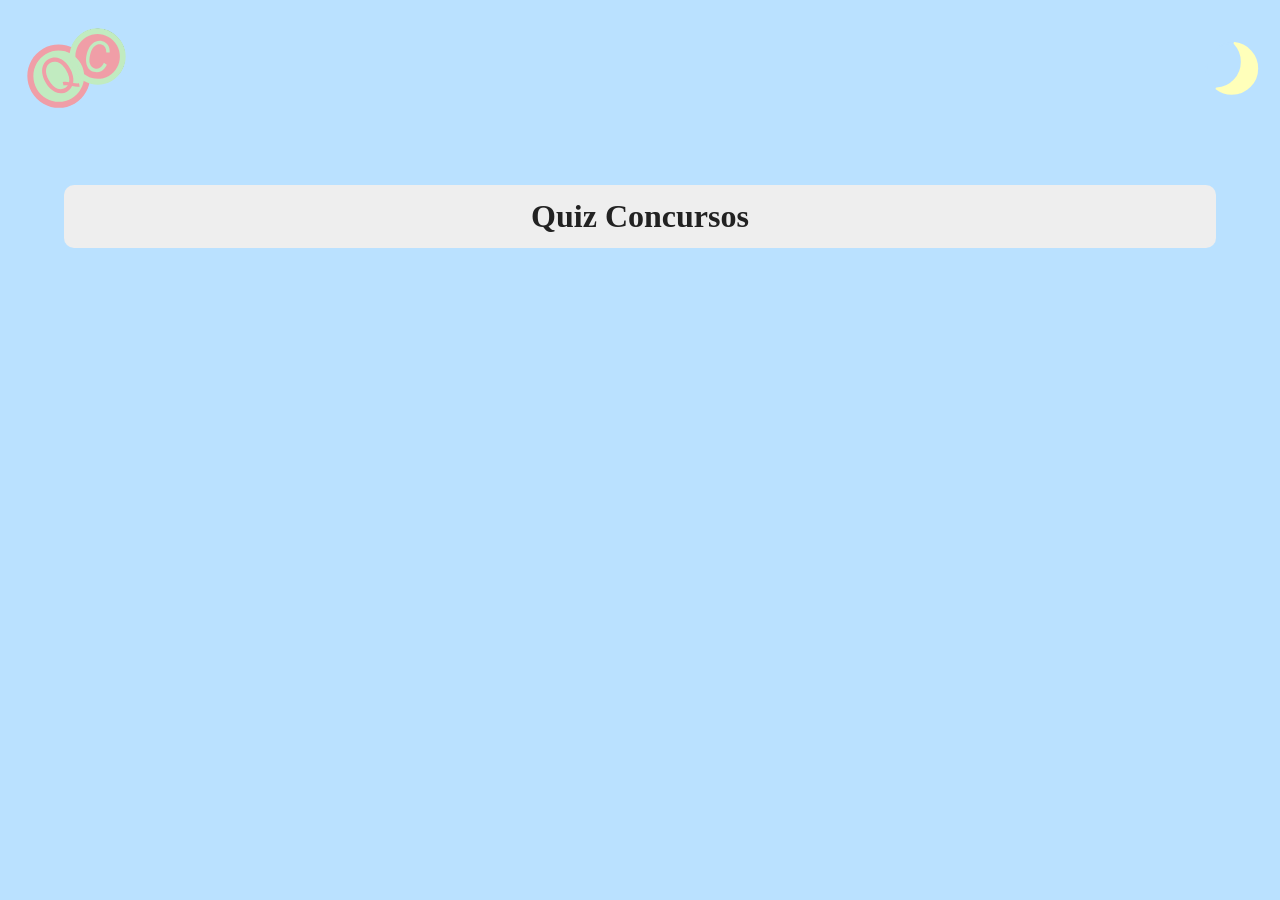
==== index.html @ a5098f4d "ajustes UX no header Co-authored-by: Copilot <copilot@github.com>" ====
<!DOCTYPE html>
<html lang="enpt-BR">
<head>
    <meta charset="UTF-8">
    <meta name="viewport" content="width=device-width, initial-scale=1.0">
    <title>Document</title>
    <link rel="stylesheet" href="assets/css/reset.css">
    <!-- <link rel="stylesheet" href="assets/css/header.css"> -->
    <link rel="stylesheet" href="assets/css/style.css">
</head>
<body>
    <header>BBB</header>
    <main>
        <h1>Quiz Concursos</h1>

    </main>
    <!-- <script src="assets/scripts/script.js"></script> -->
     <script src="assets/scripts/main.js"></script>
</body>
</html>
---- assets/css/header.css ----
header{
    display: flex;
    justify-content: space-between;
    width: 100vw;
    padding: 1vh 1vw 0 1vw;
}

img{
    color: #333;
    margin-right: auto;
    height: 10vw;
    max-height: 100px;
}

button{
    background-color: transparent;
    cursor: pointer;
    transition: filter 0.3s;
}

button:hover{
    filter: drop-shadow(0px 0px 5px white);
    transition: filter 0.3s;
}
---- assets/css/style.css ----
/* 

BLUE: #BAE1FF
GREEN: #BAFFC9
YELLOW: #FFFFBA
ORANGE: #FFB347
RED: #FFB3BA
BLACK: #222
WHITE: #eee
*/

:root {
    --blue: #BAE1FF;
    --green: #BAFFC9;
    --yellow: #FFFFBA;
    --orange: #FFB347;
    --red: #FFB3BA;
    --black: #222;
    --white: #eee;
    --darkpurple: #2E0854;
    --darkblue: #0B3D91;
}


* {
    transition: background-color 0.3s, color 0.3s;
}

body {
    background: var(--blue);
    color: var(--black)
}

.dark-mode{
    background-color: var(--black);
    color: var(--white);
}

main{
    display: flex;
    flex-direction: column;
    align-items: center;
    background-color: var(--white);
    color: var(--black);
    margin: 5vw;
    padding: 1vw;
    border-radius: 10px;
}
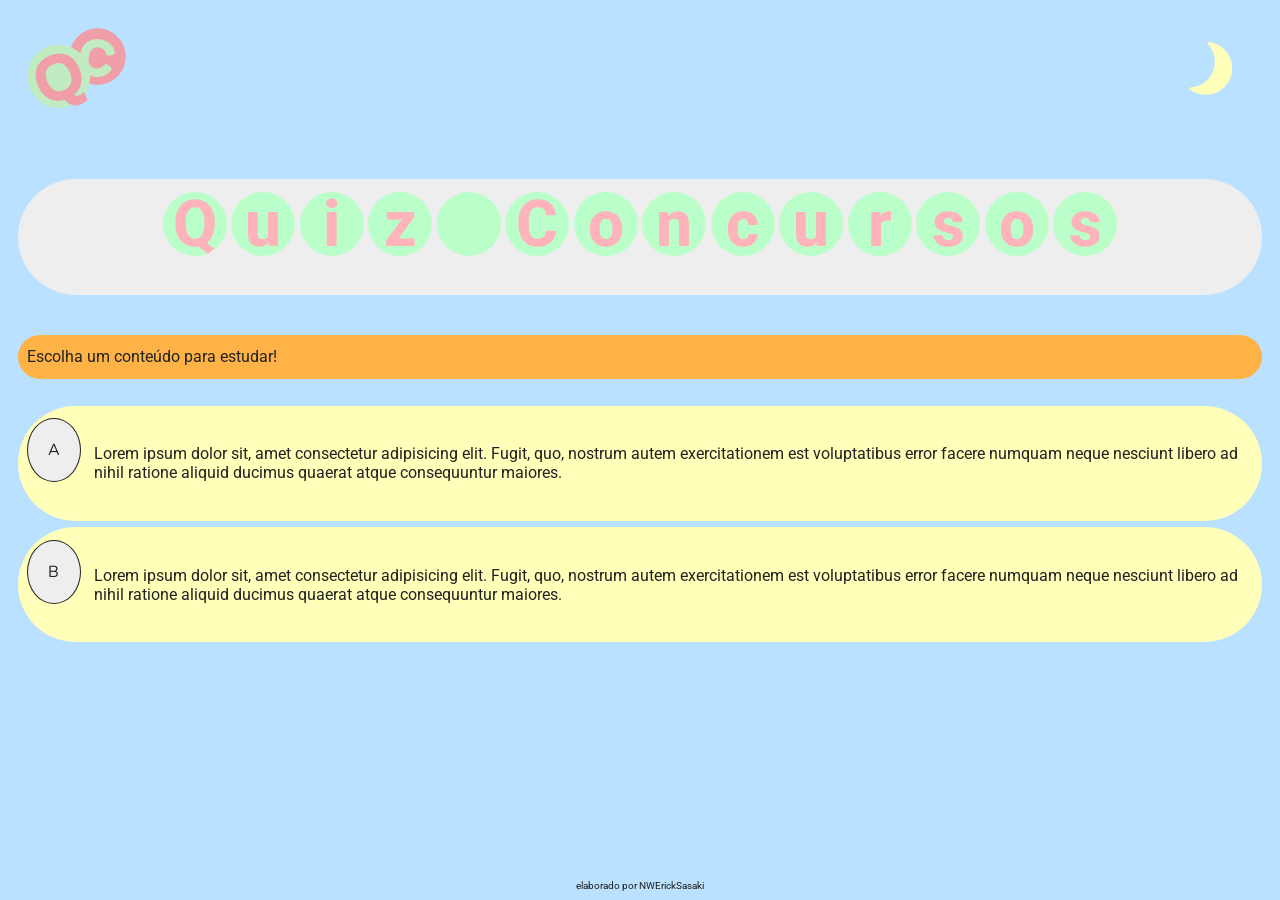
==== commit 19c30b29: "ponto para redefinição de design Co-authored-by: Copilot <copilot@github.com>" ====
--- a/index.html
+++ b/index.html
@@ -9,12 +9,43 @@
     <link rel="stylesheet" href="assets/css/style.css">
 </head>
 <body>
-    <header>BBB</header>
+    <header></header>
     <main>
-        <h1>Quiz Concursos</h1>
-
+        <h1 class="container">
+            <span class="tl c">Q</span>
+            <span class="tl c">u</span>
+            <span class="tl c">i</span>
+            <span class="tl c">z</span>
+            <span class="tl c"> </span>
+            <span class="tl c">C</span>
+            <span class="tl c">o</span>
+            <span class="tl c">n</span>
+            <span class="tl c">c</span>
+            <span class="tl c">u</span>
+            <span class="tl c">r</span>
+            <span class="tl c">s</span>
+            <span class="tl c">o</span>
+            <span class="tl c">s</span>
+        </h1>
+        <div id="question" class="container">
+            Escolha um conteúdo para estudar!
+        </div>
+        <div id="answers">
+            <div class="card_alternativa container">
+                <span class="lr c">A</span>
+                <span class="conteudo_resposta">
+                    Lorem ipsum dolor sit, amet consectetur adipisicing elit. Fugit, quo, nostrum autem exercitationem est voluptatibus error facere numquam neque nesciunt libero ad nihil ratione aliquid ducimus quaerat atque consequuntur maiores.
+                </span>
+            </div>
+            <div class="card_alternativa container">
+                <span class="lr c">B</span>
+                <span class="conteudo_resposta">
+                    Lorem ipsum dolor sit, amet consectetur adipisicing elit. Fugit, quo, nostrum autem exercitationem est voluptatibus error facere numquam neque nesciunt libero ad nihil ratione aliquid ducimus quaerat atque consequuntur maiores.
+                </span>
+            </div>
+        </div>
     </main>
-    <!-- <script src="assets/scripts/script.js"></script> -->
-     <script src="assets/scripts/main.js"></script>
+    <footer><span>elaborado por NWErickSasaki</span></footer>
+    <script src="assets/scripts/main.js"></script>
 </body>
 </html>
--- a/assets/css/header.css
+++ b/assets/css/header.css
@@ -3,6 +3,7 @@
     justify-content: space-between;
     width: 100vw;
     padding: 1vh 1vw 0 1vw;
+    user-select: none;
 }
 
 img{
--- a/assets/css/style.css
+++ b/assets/css/style.css
@@ -10,6 +10,8 @@
 WHITE: #eee
 */
 
+@import url('https://fonts.googleapis.com/css2?family=Nunito:ital,wght@0,200..1000;1,200..1000&family=Roboto:ital,wght@0,100..900;1,100..900&display=swap');
+
 :root {
     --blue: #BAE1FF;
     --green: #BAFFC9;
@@ -18,32 +20,128 @@
     --red: #FFB3BA;
     --black: #222;
     --white: #eee;
-    --darkpurple: #2E0854;
-    --darkblue: #0B3D91;
 }
 
+.dark-mode{
+    --blue: #264569;
+    --green: #397822;
+    --yellow: #706d1f;
+    --orange: #7a5227;
+    --red: #70261f;
+    --black: #eee;
+    --white: #222;
+    /* background-color: var(--black);
+    color: var(--white); */
+}
 
 * {
     transition: background-color 0.3s, color 0.3s;
+    box-sizing: border-box;
+    font-family: 'Roboto', Tahoma, Geneva, Verdana, sans-serif;
 }
 
 body {
+    display: flex;
+    flex-direction: column;
     background: var(--blue);
-    color: var(--black)
+    color: var(--black);
+    min-height: 100vh;
 }
 
-.dark-mode{
-    background-color: var(--black);
-    color: var(--white);
-}
 
 main{
     display: flex;
     flex-direction: column;
     align-items: center;
+    margin: 3vw+2vh;
+}
+
+.container{
+    background-color: var(--white);
+    width: 100%;
+    color: var(--black);
+    margin: 20px;
+    padding: 1vw+1vh;
+    border-radius: 5vw;
+}
+
+h1{
+    display: flex;
+    flex-direction: row;
+    justify-content: center;
+    gap: 0.5vh;
+    font-family: 'Nunito', sans-serif;
+    font-weight: 800;
+    font-size: 5vw;
+}
+
+
+.c{
+    display: flex;
+    align-items: center;
+    justify-content: center;
+    margin-bottom: 2vw;
+    border-radius: 50%;
+    width: 5vw;
+    height: 5vw;
+    user-select: none;
+}
+/* tl = title letter */
+.tl{
+    color: var(--red);
+    background-color: var(--green);
+}
+
+.tl:hover{
+    color: var(--green);
+    background-color: var(--red);
+}
+
+#question{
+    background-color: var(--orange);
+    /* padding: 5px+1vw+1vh; */
+}
+
+#answer{
+    display: flex;
+    flex-direction: column;
+    align-items: center;
+    justify-content: center;
     background-color: var(--white);
     color: var(--black);
-    margin: 5vw;
-    padding: 1vw;
+    width: 100%;
+    padding: 2vw;
     border-radius: 10px;
-}+}
+
+.card_alternativa{
+    display: flex;
+    flex-direction: row;
+    align-items: center;
+    justify-content: flex-start;
+    background-color: var(--yellow);
+    color: var(--black);
+    width: 100%;
+    gap: 1vw;
+    margin: 0.5vw 0;
+}
+
+.lr{
+    font-family: 'Nunito', Courier, monospace;
+    font-size: bold;
+    background-color: var(--white);
+    border: 1px solid var(--black);
+    padding: 0.5vw 1vw;
+}
+
+footer{
+    display: flex;
+    padding: 1vh;
+    justify-content: center;
+    align-items: flex-end;
+    flex-grow: 1;
+    gap: 1vw;
+    margin-top: 2vw;
+    font-size: 10px;
+    font-family: 'Roboto', 'Courier New', Courier, monospace;
+}
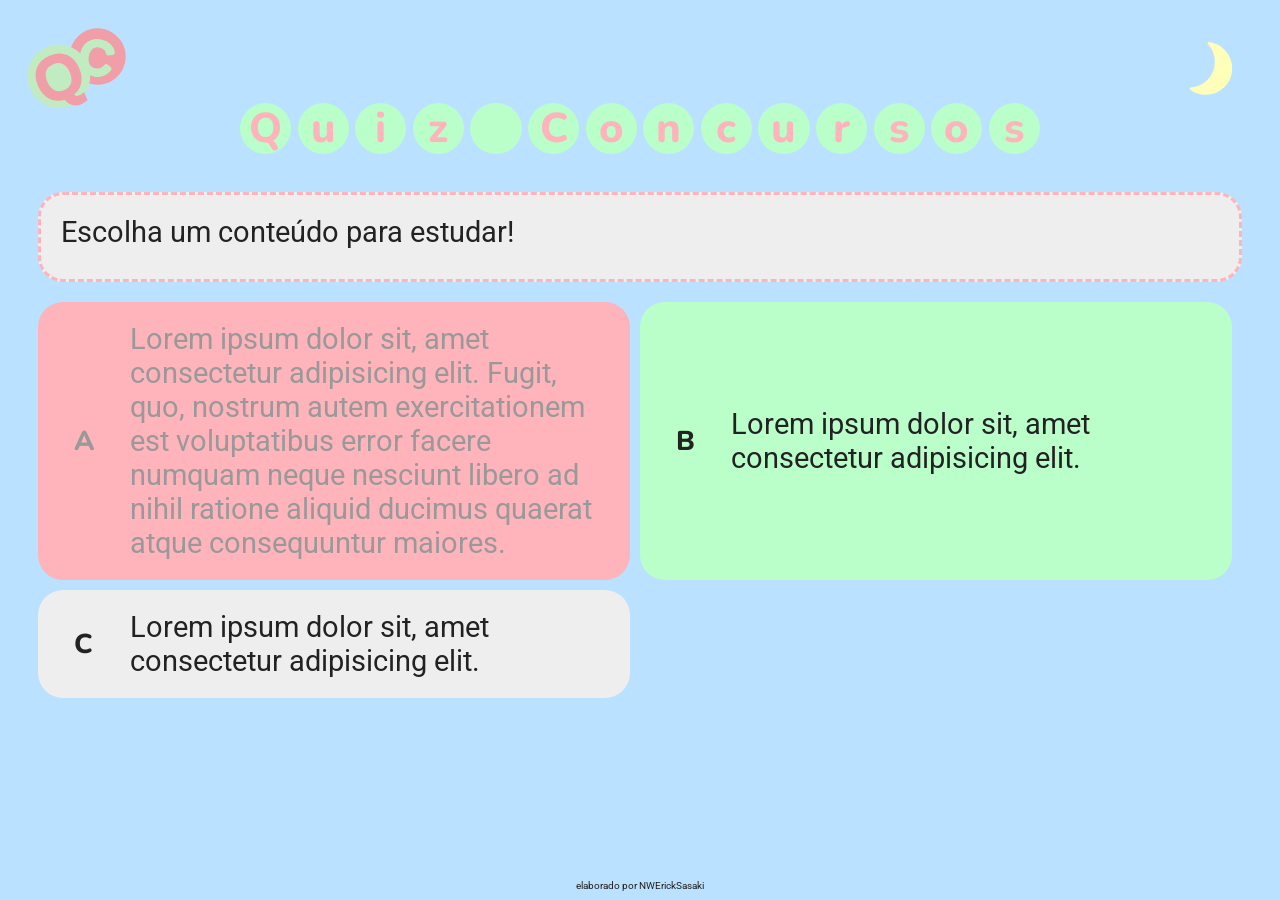
==== commit 93364e03: "redefinição da UI Co-authored-by: Copilot <copilot@github.com>" ====
--- a/index.html
+++ b/index.html
@@ -11,7 +11,7 @@
 <body>
     <header></header>
     <main>
-        <h1 class="container">
+        <h1>
             <span class="tl c">Q</span>
             <span class="tl c">u</span>
             <span class="tl c">i</span>
@@ -27,25 +27,31 @@
             <span class="tl c">o</span>
             <span class="tl c">s</span>
         </h1>
-        <div id="question" class="container">
+        <p id="question" class="container">
             Escolha um conteúdo para estudar!
-        </div>
+        </p>
         <div id="answers">
-            <div class="card_alternativa container">
+            <div class="card_alternativa container wrong">
                 <span class="lr c">A</span>
-                <span class="conteudo_resposta">
+                <p class="conteudo_resposta">
                     Lorem ipsum dolor sit, amet consectetur adipisicing elit. Fugit, quo, nostrum autem exercitationem est voluptatibus error facere numquam neque nesciunt libero ad nihil ratione aliquid ducimus quaerat atque consequuntur maiores.
-                </span>
+                </p>
+            </div>
+            <div class="card_alternativa container correct">
+                <span class="lr c">B</span>
+                <p class="conteudo_resposta">
+                    Lorem ipsum dolor sit, amet consectetur adipisicing elit.
+                </p>
             </div>
             <div class="card_alternativa container">
-                <span class="lr c">B</span>
-                <span class="conteudo_resposta">
-                    Lorem ipsum dolor sit, amet consectetur adipisicing elit. Fugit, quo, nostrum autem exercitationem est voluptatibus error facere numquam neque nesciunt libero ad nihil ratione aliquid ducimus quaerat atque consequuntur maiores.
-                </span>
+                <span class="lr c">C</span>
+                <p class="conteudo_resposta">
+                    Lorem ipsum dolor sit, amet consectetur adipisicing elit.
+                </p>
             </div>
         </div>
     </main>
-    <footer><span>elaborado por NWErickSasaki</span></footer>
+    <footer>elaborado por NWErickSasaki</footer>
     <script src="assets/scripts/main.js"></script>
 </body>
 </html>
--- a/assets/css/style.css
+++ b/assets/css/style.css
@@ -1,15 +1,3 @@
-
-/* 
-
-BLUE: #BAE1FF
-GREEN: #BAFFC9
-YELLOW: #FFFFBA
-ORANGE: #FFB347
-RED: #FFB3BA
-BLACK: #222
-WHITE: #eee
-*/
-
 @import url('https://fonts.googleapis.com/css2?family=Nunito:ital,wght@0,200..1000;1,200..1000&family=Roboto:ital,wght@0,100..900;1,100..900&display=swap');
 
 :root {
@@ -20,6 +8,7 @@
     --red: #FFB3BA;
     --black: #222;
     --white: #eee;
+    --gray: #999;
 }
 
 .dark-mode{
@@ -28,16 +17,17 @@
     --yellow: #706d1f;
     --orange: #7a5227;
     --red: #70261f;
-    --black: #eee;
+    --black: #ddd;
     --white: #222;
+    --gray: #666;
     /* background-color: var(--black);
     color: var(--white); */
 }
 
 * {
+    box-sizing: border-box;
     transition: background-color 0.3s, color 0.3s;
-    box-sizing: border-box;
-    font-family: 'Roboto', Tahoma, Geneva, Verdana, sans-serif;
+    transition: filter 0.3s;
 }
 
 body {
@@ -48,44 +38,51 @@
     min-height: 100vh;
 }
 
+.dark-mode header {
+    opacity: 0.75;
+}
 
 main{
     display: flex;
     flex-direction: column;
     align-items: center;
-    margin: 3vw+2vh;
+    margin: 0 3vw+2vh;
+    gap: 20px;
 }
 
 .container{
     background-color: var(--white);
     width: 100%;
     color: var(--black);
-    margin: 20px;
-    padding: 1vw+1vh;
-    border-radius: 5vw;
+    padding: 20px;
+    border-radius: 25px;
 }
 
 h1{
     display: flex;
     flex-direction: row;
     justify-content: center;
-    gap: 0.5vh;
-    font-family: 'Nunito', sans-serif;
-    font-weight: 800;
-    font-size: 5vw;
+    gap: 0.5vw;
+    position: relative;
+    top: -2vh;
 }
-
 
 .c{
     display: flex;
     align-items: center;
     justify-content: center;
-    margin-bottom: 2vw;
     border-radius: 50%;
     width: 5vw;
     height: 5vw;
+    max-width: 50px;
+    max-height: 50px;
+    font-size: calc(90% + 1vw);
     user-select: none;
+    padding: 2vw;
+    font-family: 'Nunito', sans-serif;
+    font-weight: 800;
 }
+
 /* tl = title letter */
 .tl{
     color: var(--red);
@@ -98,40 +95,76 @@
 }
 
 #question{
-    background-color: var(--orange);
-    /* padding: 5px+1vw+1vh; */
+    min-width: none;
+    min-height: 10vh;
+    border: 3px dashed var(--red);
 }
 
-#answer{
+#answers{
     display: flex;
-    flex-direction: column;
-    align-items: center;
-    justify-content: center;
-    background-color: var(--white);
-    color: var(--black);
+    flex-wrap: wrap;
     width: 100%;
-    padding: 2vw;
-    border-radius: 10px;
+    gap: 10px;
 }
 
 .card_alternativa{
     display: flex;
     flex-direction: row;
+    justify-content: flex-start;
     align-items: center;
-    justify-content: flex-start;
-    background-color: var(--yellow);
+    background-color: var(--white);
     color: var(--black);
     width: 100%;
-    gap: 1vw;
-    margin: 0.5vw 0;
+    gap: 20px;
 }
 
+@media screen and (min-width: 1200px){
+    .card_alternativa{
+        width: calc(50% - 10px);
+    }
+}
+
+.card_alternativa:hover{
+    filter: drop-shadow(0px 0px 5px var(--yellow));
+}
+
+/* lr = letra resposta */
 .lr{
-    font-family: 'Nunito', Courier, monospace;
-    font-size: bold;
-    background-color: var(--white);
-    border: 1px solid var(--black);
-    padding: 0.5vw 1vw;
+    background-color: inherit-background-color;
+    cursor: pointer;
+}
+
+.lr::before{
+    content: '';
+    position: absolute;
+    width: 5vw;
+    height: 5vw;
+    max-width: 50px;
+    max-height: 50px;
+    border-radius: 50%;
+    /* background-color: var(--white); */
+    border: 3px solid var(--yellow);
+    filter: drop-shadow(0px 0px 5px var(--yellow));
+    z-index: -1;
+}
+
+.lr:hover{
+    background-color: var(--yellow);
+    color: var(--orange);
+}
+
+.wrong{
+    background-color: var(--red);
+    color: var(--gray);
+}
+
+.correct{
+    background-color: var(--green);
+}
+
+p{
+    font-family: 'Roboto', Tahoma, Geneva, Verdana, sans-serif;
+    font-size: calc( 1rem + 1vw);
 }
 
 footer{
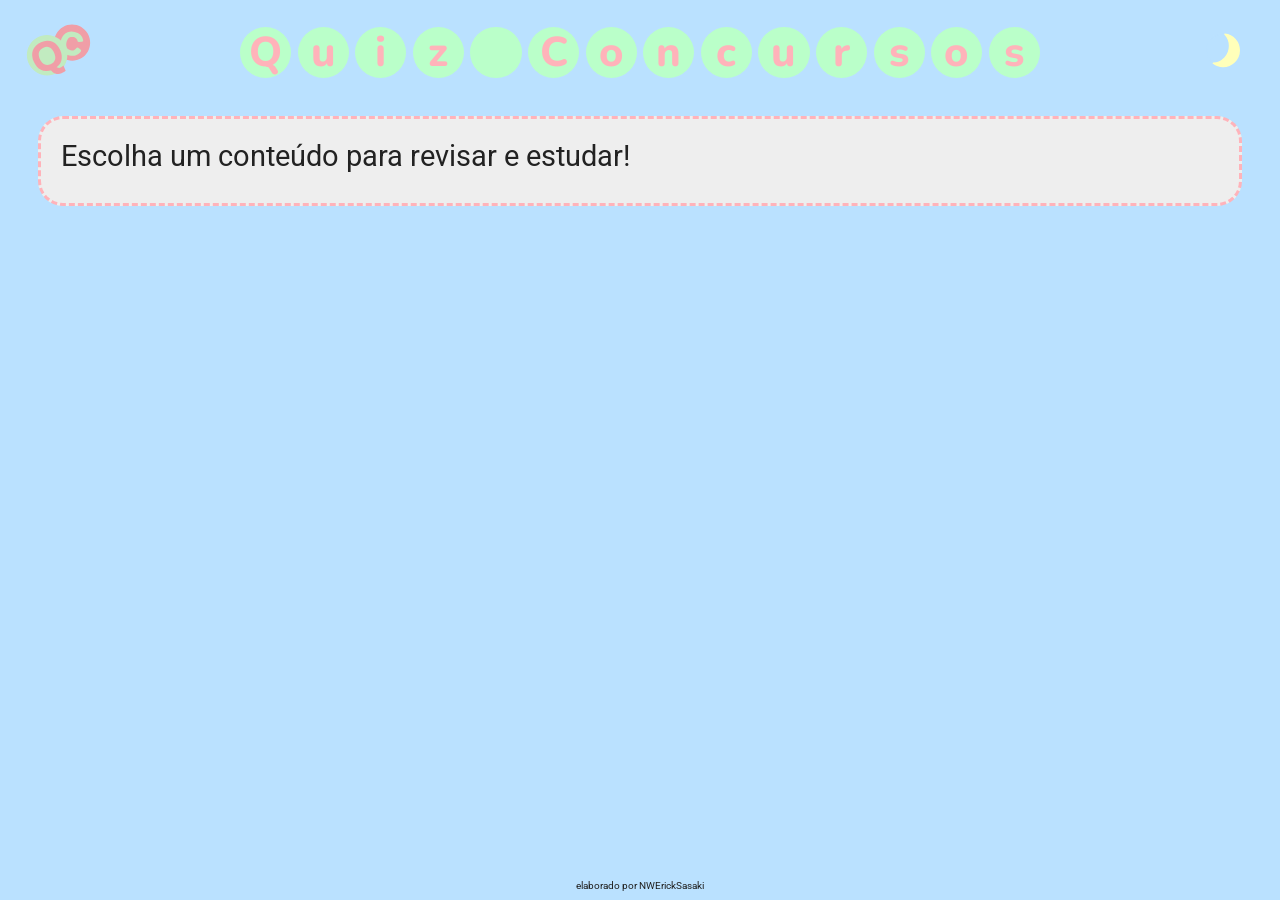
==== commit 610ae56f: "front-page quase pronta, falta adicionar função que carrega o json da opção escolhida e prepara o qu" ====
--- a/index.html
+++ b/index.html
@@ -28,27 +28,9 @@
             <span class="tl c">s</span>
         </h1>
         <p id="question" class="container">
-            Escolha um conteúdo para estudar!
+            Escolha um conteúdo para revisar e estudar!
         </p>
         <div id="answers">
-            <div class="card_alternativa container wrong">
-                <span class="lr c">A</span>
-                <p class="conteudo_resposta">
-                    Lorem ipsum dolor sit, amet consectetur adipisicing elit. Fugit, quo, nostrum autem exercitationem est voluptatibus error facere numquam neque nesciunt libero ad nihil ratione aliquid ducimus quaerat atque consequuntur maiores.
-                </p>
-            </div>
-            <div class="card_alternativa container correct">
-                <span class="lr c">B</span>
-                <p class="conteudo_resposta">
-                    Lorem ipsum dolor sit, amet consectetur adipisicing elit.
-                </p>
-            </div>
-            <div class="card_alternativa container">
-                <span class="lr c">C</span>
-                <p class="conteudo_resposta">
-                    Lorem ipsum dolor sit, amet consectetur adipisicing elit.
-                </p>
-            </div>
         </div>
     </main>
     <footer>elaborado por NWErickSasaki</footer>
--- a/assets/css/header.css
+++ b/assets/css/header.css
@@ -4,12 +4,13 @@
     width: 100vw;
     padding: 1vh 1vw 0 1vw;
     user-select: none;
+    height: 5vh;
 }
 
 img{
     color: #333;
     margin-right: auto;
-    height: 10vw;
+    height: 5vw;
     max-height: 100px;
 }
 
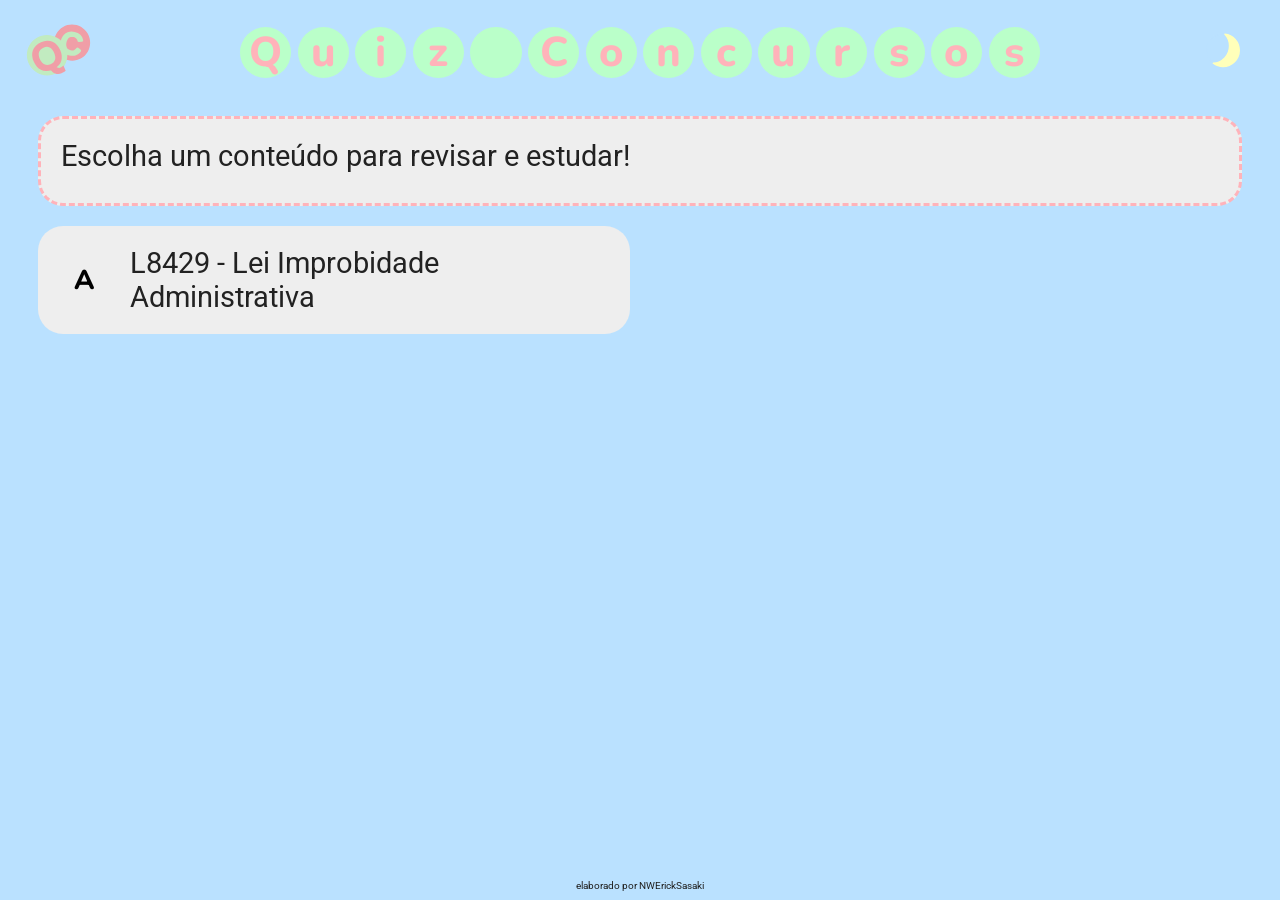
==== commit 0e6f88c9: "Iniciando divisão da página para setorizar a página de questoes" ====
--- a/index.html
+++ b/index.html
@@ -34,6 +34,7 @@
         </div>
     </main>
     <footer>elaborado por NWErickSasaki</footer>
+    <!-- <script type="module" src="assets/scripts/main.js"></script> -->
     <script src="assets/scripts/main.js"></script>
 </body>
 </html>
